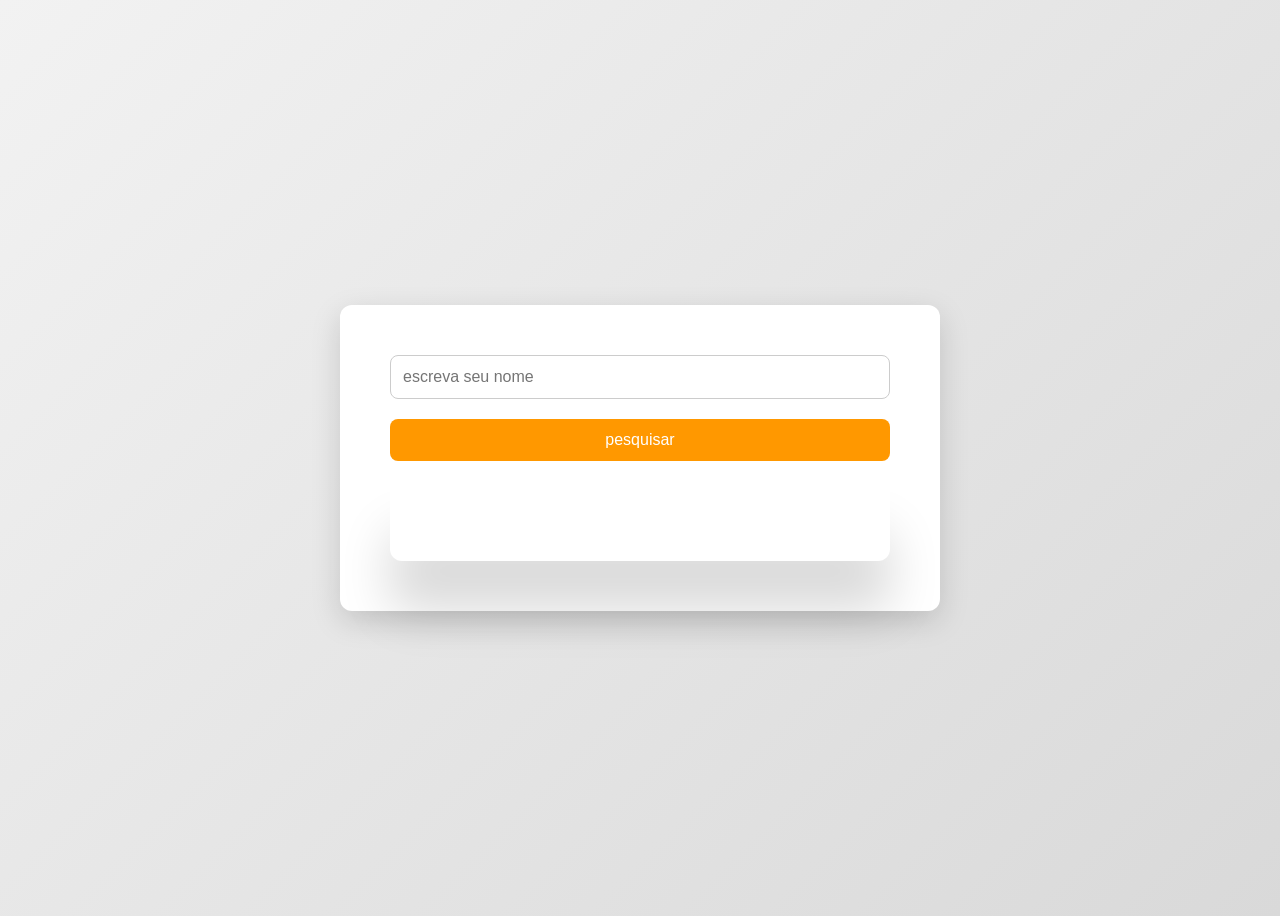
==== src/index.html @ 490bab75 "primeiro commit" ====
<!DOCTYPE html>
<html lang="pt-BR">
<head>
    <meta charset="UTF-8">
    <meta name="viewport" content="width=device-width, initial-scale=1.0">
    <title>Document</title>
    <link rel="stylesheet" href="style.css">
    <link rel="stylesheet" href="style.css">
</head>
<body>
    <div id="container">
    <input type="text" id="texto" placeholder="escreva seu nome ">
    
<button onclick="buscarPessoa()">pesquisar</button>
    
 <div id="resultado"></div>
     </div>
    <script src="script.js"></script>
</body>
</html>
---- src/style.css ----
/* FUNDO DA TELA */
body {
  height: 100vh;
  background: linear-gradient(135deg, #f2f2f2, #d9d9d9);

  display: flex;
  align-items: center;
  justify-content: center;
}

/* CARD / LOGIN BOX */
#container {
  background: white;
  padding: 50px;
  width: 500px;

  border-radius: 12px;
  box-shadow: 0px 10px 30px rgba(0, 0, 0, 0.15);

  display: flex;
  flex-direction: column;
  gap: 20px;
}

/* INPUT */
#texto {
  padding: 12px;
  font-size: 16px;

  border-radius: 8px;
  border: 1px solid #ccc;

  outline: none;
}

/* EFEITO AO CLICAR */
#texto:focus {
  border-color: #ff9800;
}

/* BOTÃO */
button {
  padding: 12px;
  font-size: 16px;

  border: none;
  border-radius: 8px;

  background: #ff9800;
  color: white;

  cursor: pointer;
  transition: 0.3s;
}

/* HOVER DO BOTÃO */
button:hover {
  background: #e68900;
}
/* Resultado */
#resultado {
  
  background: #fff;
  padding: 40px;
  border-radius: 12px;
  box-shadow: 0 50px 50px rgba(0, 0, 0, 0.15);
  text-align: center;
}
---- src/style.css ----
/* FUNDO DA TELA */
body {
  height: 100vh;
  background: linear-gradient(135deg, #f2f2f2, #d9d9d9);

  display: flex;
  align-items: center;
  justify-content: center;
}

/* CARD / LOGIN BOX */
#container {
  background: white;
  padding: 50px;
  width: 500px;

  border-radius: 12px;
  box-shadow: 0px 10px 30px rgba(0, 0, 0, 0.15);

  display: flex;
  flex-direction: column;
  gap: 20px;
}

/* INPUT */
#texto {
  padding: 12px;
  font-size: 16px;

  border-radius: 8px;
  border: 1px solid #ccc;

  outline: none;
}

/* EFEITO AO CLICAR */
#texto:focus {
  border-color: #ff9800;
}

/* BOTÃO */
button {
  padding: 12px;
  font-size: 16px;

  border: none;
  border-radius: 8px;

  background: #ff9800;
  color: white;

  cursor: pointer;
  transition: 0.3s;
}

/* HOVER DO BOTÃO */
button:hover {
  background: #e68900;
}
/* Resultado */
#resultado {
  
  background: #fff;
  padding: 40px;
  border-radius: 12px;
  box-shadow: 0 50px 50px rgba(0, 0, 0, 0.15);
  text-align: center;
}
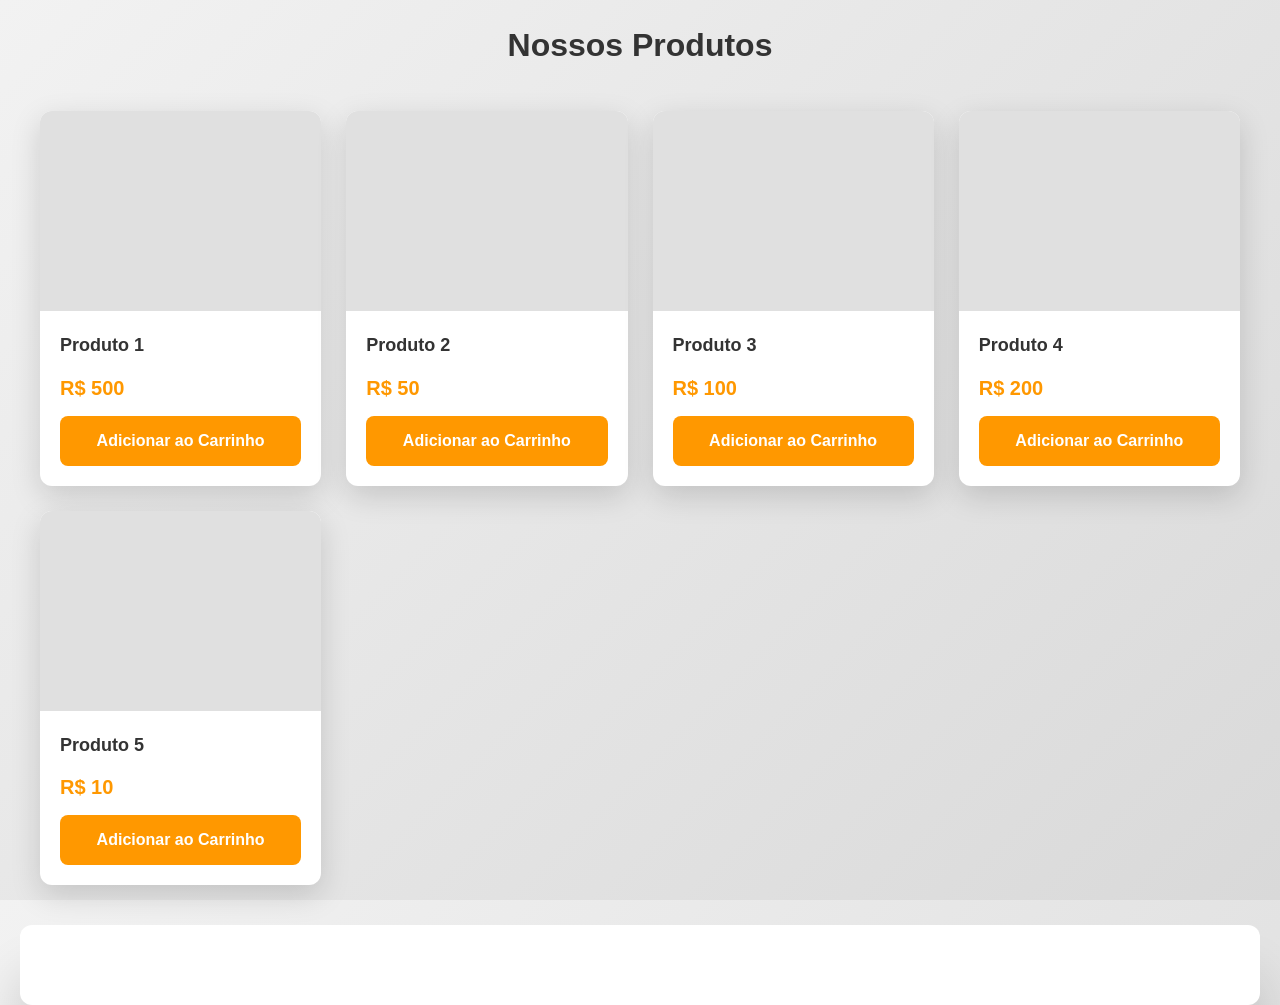
==== commit 437cff7d: "fix:altera html,css para exemplo de ecomeerce" ====
--- a/src/index.html
+++ b/src/index.html
@@ -4,17 +4,68 @@
     <meta charset="UTF-8">
     <meta name="viewport" content="width=device-width, initial-scale=1.0">
     <title>Document</title>
-    <link rel="stylesheet" href="style.css">
+    <link rel="stylesheet" href="resset.css">
     <link rel="stylesheet" href="style.css">
 </head>
 <body>
-    <div id="container">
-    <input type="text" id="texto" placeholder="escreva seu nome ">
-    
-<button onclick="buscarPessoa()">pesquisar</button>
-    
- <div id="resultado"></div>
-     </div>
+    <!-- GRID DE PRODUTOS -->
+    <main id="container-produtos">
+        <h1>Nossos Produtos</h1>
+        
+        <div id="grid-produtos">
+            <!-- Produto 1 -->
+            <div class="produto">
+                <div class="produto-imagem" style="background-image: url('')"></div>
+                <div class="produto-info">
+                    <h2 class="produto-nome">Produto 1</h2>
+                    <p class="produto-preco">R$ 500</p>
+                    <button class="btn-adicionar">Adicionar ao Carrinho</button>
+                </div>
+            </div>
+
+            <!-- Produto 2 -->
+            <div class="produto">
+                <div class="produto-imagem" style="background-image: url('')"></div>
+                <div class="produto-info">
+                    <h2 class="produto-nome">Produto 2</h2>
+                    <p class="produto-preco">R$ 50</p>
+                    <button class="btn-adicionar">Adicionar ao Carrinho</button>
+                </div>
+            </div>
+
+            <!-- Produto 3 -->
+            <div class="produto">
+                <div class="produto-imagem" style="background-image: url('')"></div>
+                <div class="produto-info">
+                    <h2 class="produto-nome">Produto 3</h2>
+                    <p class="produto-preco">R$ 100</p>
+                    <button class="btn-adicionar">Adicionar ao Carrinho</button>
+                </div>
+            </div>
+
+            <!-- Produto 4 -->
+            <div class="produto">
+                <div class="produto-imagem" style="background-image: url('')"></div>
+                <div class="produto-info">
+                    <h2 class="produto-nome">Produto 4</h2>
+                    <p class="produto-preco">R$ 200</p> 
+                    <button class="btn-adicionar">Adicionar ao Carrinho</button>
+                </div>
+            </div>
+
+            <!-- Produto 5 -->
+            <div class="produto">
+                <div class="produto-imagem" style="background-image: url('')"></div>
+                <div class="produto-info">
+                    <h2 class="produto-nome">Produto 5</h2>
+                    <p class="produto-preco">R$ 10</p>
+                    <button class="btn-adicionar">Adicionar ao Carrinho</button>
+                </div>
+            </div>
+        </div>
+    </main>
+
+    <div id="resultado"></div>
     <script src="script.js"></script>
 </body>
 </html>
--- a/src/resset.css
+++ b/src/resset.css
@@ -0,0 +1,49 @@
+/* Reset CSS Básico */
+
+* {
+  margin: 0;
+  padding: 0;
+  box-sizing: border-box;
+}
+
+html, body {
+  width: 100%;
+  height: 100%;
+}
+
+body {
+  font-family: Arial, sans-serif;
+  line-height: 1.6;
+  color: #333;
+}
+
+h1, h2, h3, h4, h5, h6 {
+  font-weight: normal;
+  margin: 0;
+}
+
+a {
+  text-decoration: none;
+  color: inherit;
+}
+
+ul, ol, li {
+  list-style: none;
+}
+
+img {
+  max-width: 100%;
+  display: block;
+}
+
+button {
+  background: none;
+  border: none;
+  cursor: pointer;
+  font: inherit;
+}
+
+input, textarea, select {
+  font: inherit;
+  border: none;
+}
--- a/src/style.css
+++ b/src/style.css
@@ -1,12 +1,103 @@
 
 /* FUNDO DA TELA */
 body {
-  height: 100vh;
   background: linear-gradient(135deg, #f2f2f2, #d9d9d9);
+  font-family: Arial, sans-serif;
+  padding: 20px;
+}
 
+/* CONTAINER PRINCIPAL DE PRODUTOS */
+#container-produtos {
+  max-width: 1200px;
+  margin: 0 auto;
+}
+
+#container-produtos h1 {
+  text-align: center;
+  color: #333;
+  margin-bottom: 40px;
+  font-size: 32px;
+  font-weight: bold;
+}
+
+/* GRID DE PRODUTOS */
+#grid-produtos {
+  display: grid;
+  grid-template-columns: repeat(auto-fit, minmax(250px, 1fr));
+  gap: 25px;
+  margin-bottom: 40px;
+}
+
+/* CARD DO PRODUTO */
+.produto {
+  background: white;
+  border-radius: 12px;
+  box-shadow: 0px 10px 30px rgba(0, 0, 0, 0.15);
+  overflow: hidden;
+  transition: transform 0.3s, box-shadow 0.3s;
   display: flex;
-  align-items: center;
-  justify-content: center;
+  flex-direction: column;
+}
+
+.produto:hover {
+  transform: translateY(-5px);
+  box-shadow: 0px 15px 40px rgba(0, 0, 0, 0.2);
+}
+
+/* IMAGEM DO PRODUTO */
+.produto-imagem {
+  width: 100%;
+  height: 200px;
+  background-color: #e0e0e0;
+  background-size: cover;
+  background-position: center;
+  background-repeat: no-repeat;
+}
+
+/* INFORMAÇÕES DO PRODUTO */
+.produto-info {
+  padding: 20px;
+  display: flex;
+  flex-direction: column;
+  gap: 12px;
+  flex-grow: 1;
+}
+
+.produto-nome {
+  font-size: 18px;
+  font-weight: bold;
+  color: #333;
+  margin: 0;
+}
+
+.produto-preco {
+  font-size: 20px;
+  color: #ff9800;
+  font-weight: bold;
+  margin: 0;
+}
+
+/* BOTÃO ADICIONAR */
+.btn-adicionar {
+  padding: 12px 20px;
+  font-size: 16px;
+  border: none;
+  border-radius: 8px;
+  background: #ff9800;
+  color: white;
+  cursor: pointer;
+  transition: 0.3s;
+  font-weight: bold;
+  width: 100%;
+  margin-top: auto;
+}
+
+.btn-adicionar:hover {
+  background: #e68900;
+}
+
+.btn-adicionar:active {
+  transform: scale(0.98);
 }
 
 /* CARD / LOGIN BOX */
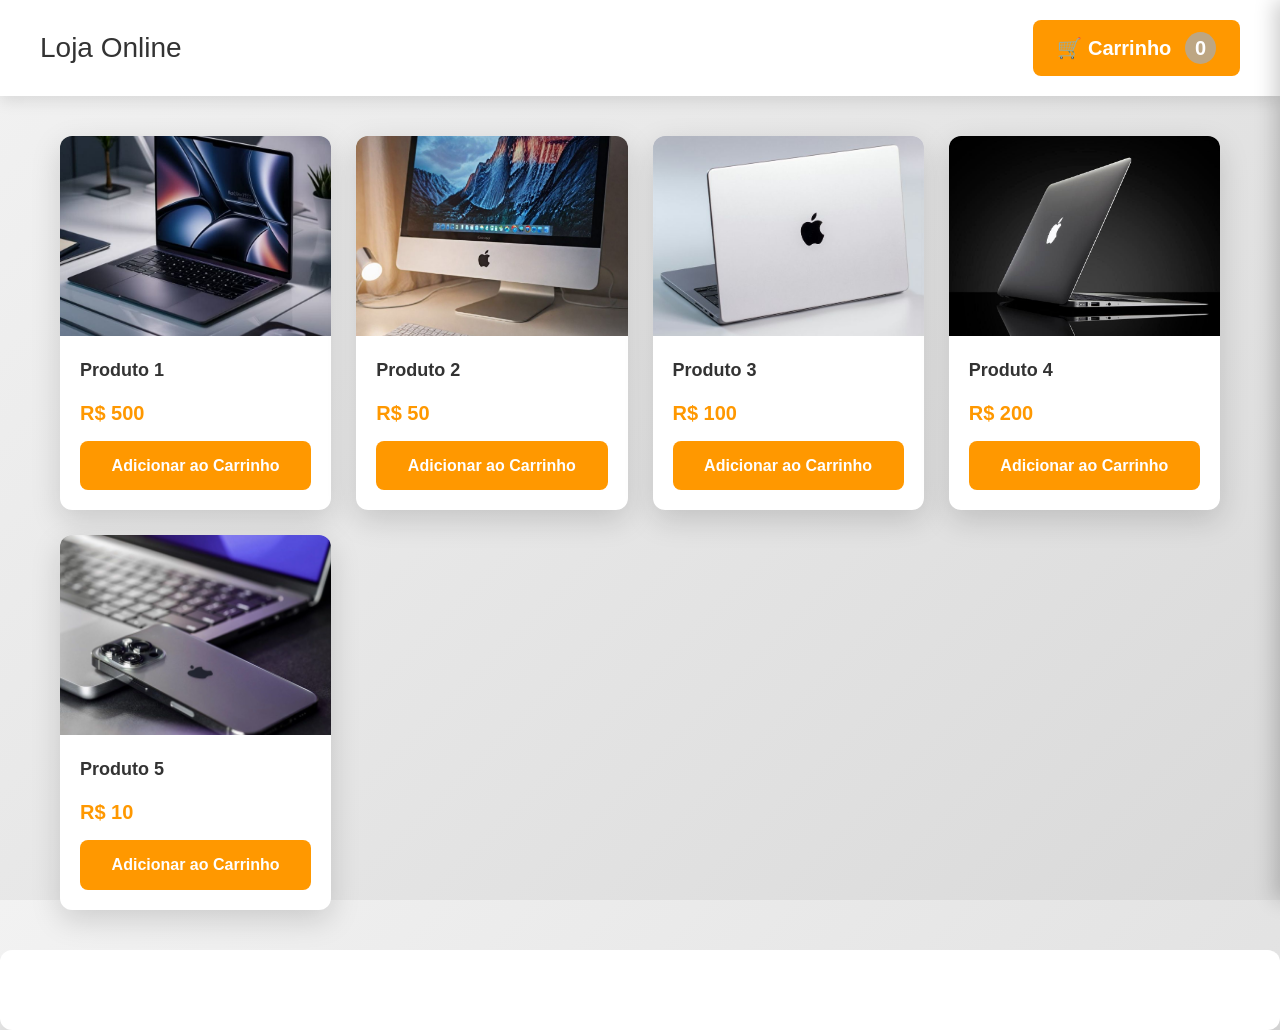
==== commit 32767563: "feat:cria js inicial" ====
--- a/src/index.html
+++ b/src/index.html
@@ -8,14 +8,39 @@
     <link rel="stylesheet" href="style.css">
 </head>
 <body>
+    <!-- HEADER COM CARRINHO -->
+    <header id="header">
+        <h1>Loja Online</h1>
+        <button id="btn-carrinho" class="btn-carrinho">🛒 Carrinho
+            <span id="contador-carrinho">0</span>
+        </button>
+    </header>
+
+    <!-- MODAL DO CARRINHO -->
+    <aside id="modal-carrinho" class="modal-carrinho">
+        <div class="modal-content">
+            <div class="modal-header">
+                <h2>Seu Carrinho</h2>
+                <button id="btn-fechar" class="btn-fechar">✕</button>
+            </div>
+            <div id="lista-carrinho" class="lista-carrinho"></div>
+            <div class="carrinho-total">
+                <h3>Total: <span id="total-preco">R$ 0,00</span></h3>
+                <button class="btn-finalizar">Finalizar Compra</button>
+            </div>
+        </div>
+    </aside>
+
+    <!-- OVERLAY PARA FECHAR MODAL -->
+    <div id="overlay" class="overlay"></div>
+
     <!-- GRID DE PRODUTOS -->
     <main id="container-produtos">
-        <h1>Nossos Produtos</h1>
         
         <div id="grid-produtos">
             <!-- Produto 1 -->
             <div class="produto">
-                <div class="produto-imagem" style="background-image: url('')"></div>
+                <div class="produto-imagem" style="background-image: url('images/imac-one.jpg')"></div>
                 <div class="produto-info">
                     <h2 class="produto-nome">Produto 1</h2>
                     <p class="produto-preco">R$ 500</p>
@@ -25,7 +50,7 @@
 
             <!-- Produto 2 -->
             <div class="produto">
-                <div class="produto-imagem" style="background-image: url('')"></div>
+                <div class="produto-imagem" style="background-image: url('images/imac-two.jpg')"></div>
                 <div class="produto-info">
                     <h2 class="produto-nome">Produto 2</h2>
                     <p class="produto-preco">R$ 50</p>
@@ -35,7 +60,7 @@
 
             <!-- Produto 3 -->
             <div class="produto">
-                <div class="produto-imagem" style="background-image: url('')"></div>
+                <div class="produto-imagem" style="background-image: url('images/imac-thre.jpg')"></div>
                 <div class="produto-info">
                     <h2 class="produto-nome">Produto 3</h2>
                     <p class="produto-preco">R$ 100</p>
@@ -45,7 +70,7 @@
 
             <!-- Produto 4 -->
             <div class="produto">
-                <div class="produto-imagem" style="background-image: url('')"></div>
+                <div class="produto-imagem" style="background-image: url('images/imac-for.jpg')"></div>
                 <div class="produto-info">
                     <h2 class="produto-nome">Produto 4</h2>
                     <p class="produto-preco">R$ 200</p> 
@@ -55,7 +80,7 @@
 
             <!-- Produto 5 -->
             <div class="produto">
-                <div class="produto-imagem" style="background-image: url('')"></div>
+                <div class="produto-imagem" style="background-image: url('images/imac-five.jpg')"></div>
                 <div class="produto-info">
                     <h2 class="produto-nome">Produto 5</h2>
                     <p class="produto-preco">R$ 10</p>
--- a/src/style.css
+++ b/src/style.css
@@ -3,21 +3,187 @@
 body {
   background: linear-gradient(135deg, #f2f2f2, #d9d9d9);
   font-family: Arial, sans-serif;
+  padding: 0;
+  margin: 0;
+}
+
+/* HEADER COM CARRINHO */
+#header {
+  background: white;
+  padding: 20px 40px;
+  display: flex;
+  justify-content: space-between;
+  align-items: center;
+  box-shadow: 0px 5px 15px rgba(0, 0, 0, 0.1);
+  margin-bottom: 40px;
+}
+
+#header h1 {
+  margin: 0;
+  color: #333;
+  font-size: 28px;
+}
+
+.btn-carrinho {
+  font-size: 20px;
+  padding: 12px 24px;
+  background: #ff9800;
+  color: white;
+  border: none;
+  border-radius: 8px;
+  cursor: pointer;
+  transition: 0.3s;
+  font-weight: bold;
+}
+
+.btn-carrinho:hover {
+  background: #e68900;
+  transform: scale(1.05);
+}
+
+/* OVERLAY DO MODAL */
+.overlay {
+  display: none;
+  position: fixed;
+  top: 0;
+  left: 0;
+  width: 100%;
+  height: 100%;
+  background: rgba(0, 0, 0, 0.5);
+  z-index: 999;
+}
+
+.overlay.ativo {
+  display: block;
+}
+
+/* MODAL DO CARRINHO */
+.modal-carrinho {
+  position: fixed;
+  right: -400px;
+  top: 0;
+  width: 400px;
+  height: 100vh;
+  background: white;
+  box-shadow: -5px 0 20px rgba(0, 0, 0, 0.2);
+  transition: right 0.3s ease;
+  z-index: 1000;
+  display: flex;
+  flex-direction: column;
+}
+
+.modal-carrinho.ativo {
+  right: 0;
+}
+
+.modal-content {
+  display: flex;
+  flex-direction: column;
+  height: 100%;
   padding: 20px;
+}
+
+.modal-header {
+  display: flex;
+  justify-content: space-between;
+  align-items: center;
+  margin-bottom: 20px;
+  border-bottom: 2px solid #f0f0f0;
+  padding-bottom: 15px;
+}
+
+.modal-header h2 {
+  margin: 0;
+  color: #333;
+  font-size: 24px;
+}
+
+.btn-fechar {
+  background: none;
+  border: none;
+  font-size: 28px;
+  cursor: pointer;
+  color: #999;
+  transition: 0.3s;
+}
+
+.btn-fechar:hover {
+  color: #333;
+}
+
+.lista-carrinho {
+  flex: 1;
+  overflow-y: auto;
+  margin-bottom: 20px;
+}
+
+.item-carrinho {
+  background: #f9f9f9;
+  padding: 15px;
+  margin-bottom: 10px;
+  border-radius: 8px;
+  border-left: 4px solid #ff9800;
+}
+
+.item-carrinho h4 {
+  margin: 0 0 8px 0;
+  color: #333;
+  font-size: 16px;
+}
+
+.item-carrinho p {
+  margin: 5px 0;
+  color: #666;
+  font-size: 14px;
+}
+
+.item-carrinho-preco {
+  color: #ff9800;
+  font-weight: bold;
+  font-size: 16px;
+}
+
+.carrinho-total {
+  border-top: 2px solid #f0f0f0;
+  padding-top: 15px;
+  display: flex;
+  flex-direction: column;
+  gap: 15px;
+}
+
+.carrinho-total h3 {
+  margin: 0;
+  color: #333;
+  font-size: 20px;
+}
+
+#total-preco {
+  color: #ff9800;
+  font-weight: bold;
+}
+
+.btn-finalizar {
+  padding: 12px 20px;
+  font-size: 16px;
+  background: #ff9800;
+  color: white;
+  border: none;
+  border-radius: 8px;
+  cursor: pointer;
+  font-weight: bold;
+  transition: 0.3s;
+  width: 100%;
+}
+
+.btn-finalizar:hover {
+  background: #e68900;
 }
 
 /* CONTAINER PRINCIPAL DE PRODUTOS */
 #container-produtos {
+  padding: 0 20px;
   max-width: 1200px;
   margin: 0 auto;
-}
-
-#container-produtos h1 {
-  text-align: center;
-  color: #333;
-  margin-bottom: 40px;
-  font-size: 32px;
-  font-weight: bold;
 }
 
 /* GRID DE PRODUTOS */
@@ -157,4 +323,12 @@
   border-radius: 12px;
   box-shadow: 0 50px 50px rgba(0, 0, 0, 0.15);
   text-align: center;
+}
+
+#contador-carrinho {
+  background:#bda683;
+  color: white;
+  border-radius:50%;
+  padding: 5px 10px;
+  margin-left: 8px;
 }
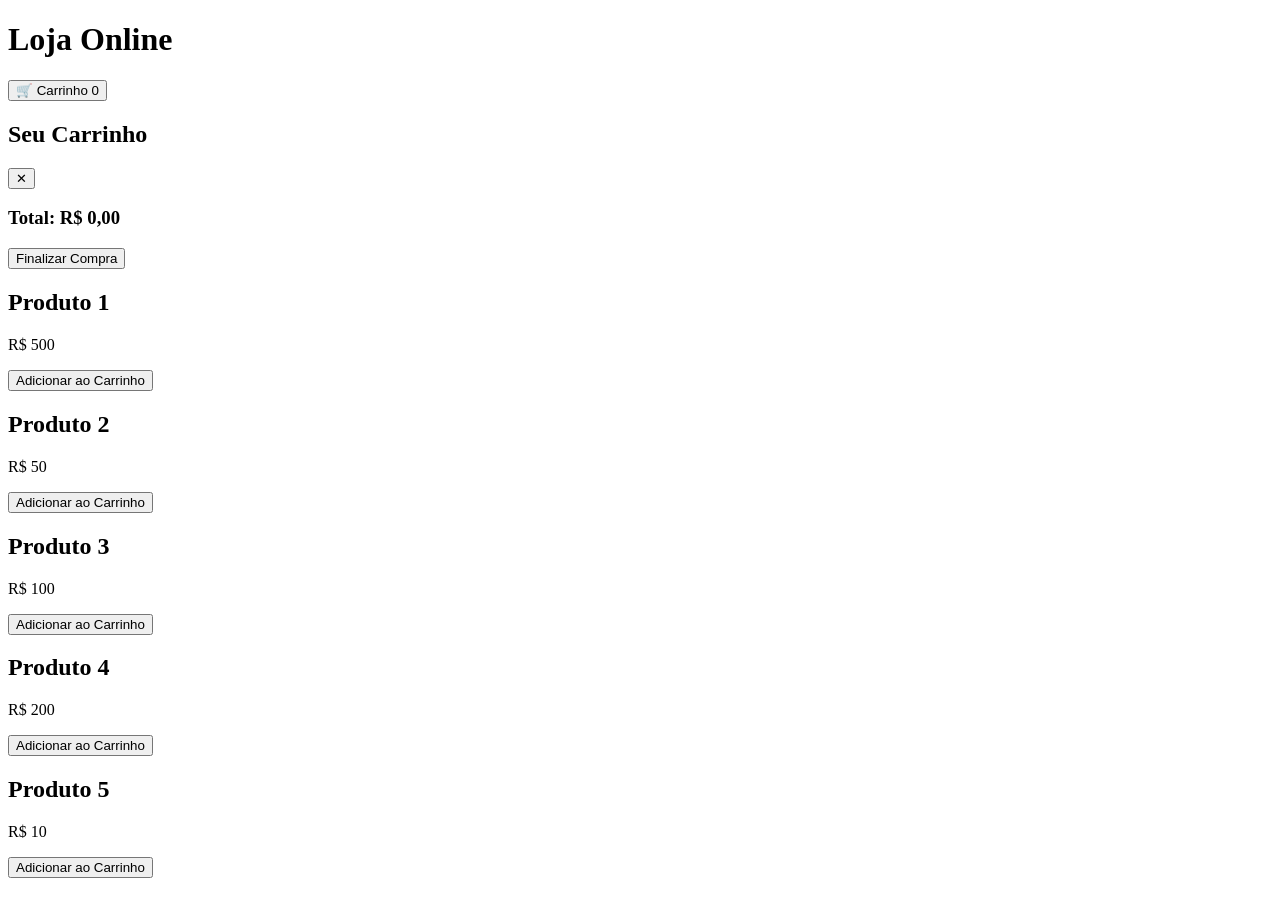
==== commit 9eb39a02: "fix:altera html para abrir deploy" ====
--- a/src/index.html
+++ b/src/index.html
@@ -3,9 +3,9 @@
 <head>
     <meta charset="UTF-8">
     <meta name="viewport" content="width=device-width, initial-scale=1.0">
-    <title>Document</title>
-    <link rel="stylesheet" href="resset.css">
-    <link rel="stylesheet" href="style.css">
+    <title>Loja Online - Carrinho de Compras</title>
+    <link rel="stylesheet" href=".css/reset.css">
+    <link rel="stylesheet" href=".css/style.css">
 </head>
 <body>
     <!-- HEADER COM CARRINHO -->
@@ -91,6 +91,6 @@
     </main>
 
     <div id="resultado"></div>
-    <script src="script.js"></script>
+    <script type="module" src=".js/index.js"></script>
 </body>
 </html>
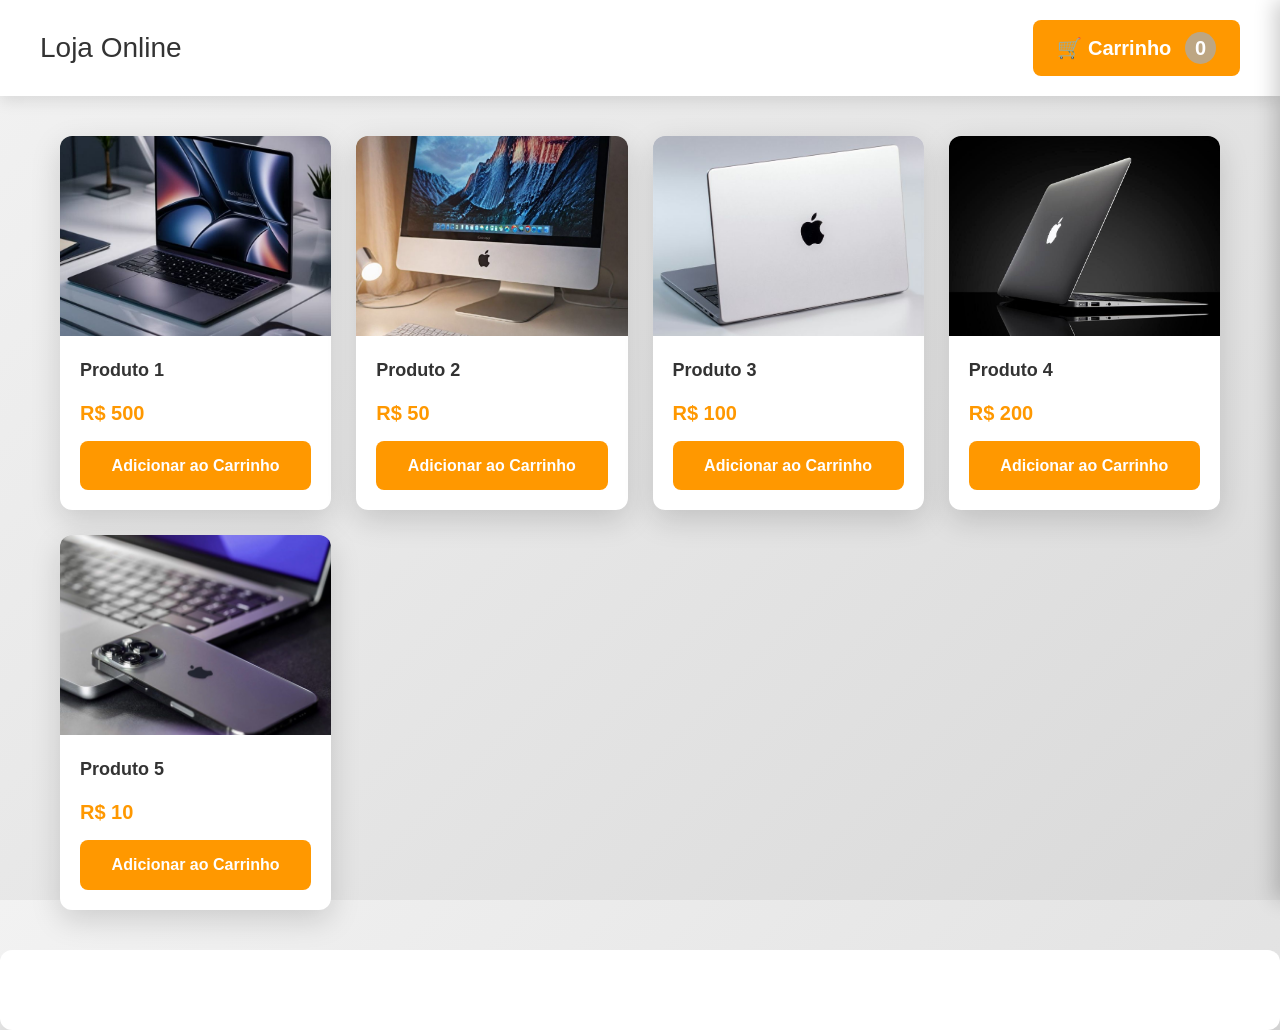
==== commit a56799d9: "fix:altera caminho de pasta para abrir deploy" ====
--- a/src/index.html
+++ b/src/index.html
@@ -4,8 +4,8 @@
     <meta charset="UTF-8">
     <meta name="viewport" content="width=device-width, initial-scale=1.0">
     <title>Loja Online - Carrinho de Compras</title>
-    <link rel="stylesheet" href=".css/reset.css">
-    <link rel="stylesheet" href=".css/style.css">
+    <link rel="stylesheet" href="./css/reset.css">
+    <link rel="stylesheet" href="./css/style.css">
 </head>
 <body>
     <!-- HEADER COM CARRINHO -->
@@ -91,6 +91,6 @@
     </main>
 
     <div id="resultado"></div>
-    <script type="module" src=".js/index.js"></script>
+    <script type="module" src="./js/index.js"></script>
 </body>
 </html>
--- a/src/css/style.css
+++ b/src/css/style.css
@@ -0,0 +1,352 @@
+
+/* FUNDO DA TELA */
+body {
+  background: linear-gradient(135deg, #f2f2f2, #d9d9d9);
+  font-family: Arial, sans-serif;
+  padding: 0;
+  margin: 0;
+}
+
+/* HEADER COM CARRINHO */
+#header {
+  background: white;
+  padding: 20px 40px;
+  display: flex;
+  justify-content: space-between;
+  align-items: center;
+  box-shadow: 0px 5px 15px rgba(0, 0, 0, 0.1);
+  margin-bottom: 40px;
+}
+
+#header h1 {
+  margin: 0;
+  color: #333;
+  font-size: 28px;
+}
+
+.btn-carrinho {
+  font-size: 20px;
+  padding: 12px 24px;
+  background: #ff9800;
+  color: white;
+  border: none;
+  border-radius: 8px;
+  cursor: pointer;
+  transition: 0.3s;
+  font-weight: bold;
+}
+
+.btn-carrinho:hover {
+  background: #e68900;
+  transform: scale(1.05);
+}
+
+/* OVERLAY DO MODAL */
+.overlay {
+  display: none;
+  position: fixed;
+  top: 0;
+  left: 0;
+  width: 100%;
+  height: 100%;
+  background: rgba(0, 0, 0, 0.5);
+  z-index: 999;
+}
+
+.overlay.ativo {
+  display: block;
+}
+
+/* MODAL DO CARRINHO */
+.modal-carrinho {
+  position: fixed;
+  right: -400px;
+  top: 0;
+  width: 400px;
+  height: 100vh;
+  background: white;
+  box-shadow: -5px 0 20px rgba(0, 0, 0, 0.2);
+  transition: right 0.3s ease;
+  z-index: 1000;
+  display: flex;
+  flex-direction: column;
+}
+
+.modal-carrinho.ativo {
+  right: 0;
+}
+
+.modal-content {
+  display: flex;
+  flex-direction: column;
+  height: 100%;
+  padding: 20px;
+}
+
+.modal-header {
+  display: flex;
+  justify-content: space-between;
+  align-items: center;
+  margin-bottom: 20px;
+  border-bottom: 2px solid #f0f0f0;
+  padding-bottom: 15px;
+}
+
+.modal-header h2 {
+  margin: 0;
+  color: #333;
+  font-size: 24px;
+}
+
+.btn-fechar {
+  background: none;
+  border: none;
+  font-size: 28px;
+  cursor: pointer;
+  color: #999;
+  transition: 0.3s;
+}
+
+.btn-fechar:hover {
+  color: #333;
+}
+
+.lista-carrinho {
+  flex: 1;
+  overflow-y: auto;
+  margin-bottom: 20px;
+}
+
+.item-carrinho {
+  background: #f9f9f9;
+  padding: 15px;
+  margin-bottom: 10px;
+  border-radius: 8px;
+  border-left: 4px solid #ff9800;
+}
+
+.item-carrinho h4 {
+  margin: 0 0 8px 0;
+  color: #333;
+  font-size: 16px;
+}
+
+.item-carrinho p {
+  margin: 5px 0;
+  color: #666;
+  font-size: 14px;
+}
+
+.item-carrinho-preco {
+  color: #ff9800;
+  font-weight: bold;
+  font-size: 16px;
+}
+
+.carrinho-total {
+  border-top: 2px solid #f0f0f0;
+  padding-top: 15px;
+  display: flex;
+  flex-direction: column;
+  gap: 15px;
+}
+
+.carrinho-total h3 {
+  margin: 0;
+  color: #333;
+  font-size: 20px;
+}
+
+#total-preco {
+  color: #ff9800;
+  font-weight: bold;
+}
+
+.btn-finalizar {
+  padding: 12px 20px;
+  font-size: 16px;
+  background: #ff9800;
+  color: white;
+  border: none;
+  border-radius: 8px;
+  cursor: pointer;
+  font-weight: bold;
+  transition: 0.3s;
+  width: 100%;
+}
+
+.btn-finalizar:hover {
+  background: #e68900;
+}
+
+/* CONTAINER PRINCIPAL DE PRODUTOS */
+#container-produtos {
+  padding: 0 20px;
+  max-width: 1200px;
+  margin: 0 auto;
+}
+
+/* GRID DE PRODUTOS */
+#grid-produtos {
+  display: grid;
+  grid-template-columns: repeat(auto-fit, minmax(250px, 1fr));
+  gap: 25px;
+  margin-bottom: 40px;
+}
+
+/* CARD DO PRODUTO */
+.produto {
+  background: white;
+  border-radius: 12px;
+  box-shadow: 0px 10px 30px rgba(0, 0, 0, 0.15);
+  overflow: hidden;
+  transition: transform 0.3s, box-shadow 0.3s;
+  display: flex;
+  flex-direction: column;
+}
+
+.produto:hover {
+  transform: translateY(-5px);
+  box-shadow: 0px 15px 40px rgba(0, 0, 0, 0.2);
+}
+
+/* IMAGEM DO PRODUTO */
+.produto-imagem {
+  width: 100%;
+  height: 200px;
+  background-color: #e0e0e0;
+  background-size: cover;
+  background-position: center;
+  background-repeat: no-repeat;
+}
+
+/* INFORMAÇÕES DO PRODUTO */
+.produto-info {
+  padding: 20px;
+  display: flex;
+  flex-direction: column;
+  gap: 12px;
+  flex-grow: 1;
+}
+
+.produto-nome {
+  font-size: 18px;
+  font-weight: bold;
+  color: #333;
+  margin: 0;
+}
+
+.produto-preco {
+  font-size: 20px;
+  color: #ff9800;
+  font-weight: bold;
+  margin: 0;
+}
+
+/* BOTÃO ADICIONAR */
+.btn-adicionar {
+  padding: 12px 20px;
+  font-size: 16px;
+  border: none;
+  border-radius: 8px;
+  background: #ff9800;
+  color: white;
+  cursor: pointer;
+  transition: 0.3s;
+  font-weight: bold;
+  width: 100%;
+  margin-top: auto;
+}
+
+.btn-adicionar:hover {
+  background: #e68900;
+}
+
+.btn-adicionar:active {
+  transform: scale(0.98);
+}
+
+/* CARD / LOGIN BOX */
+#container {
+  background: white;
+  padding: 50px;
+  width: 500px;
+
+  border-radius: 12px;
+  box-shadow: 0px 10px 30px rgba(0, 0, 0, 0.15);
+
+  display: flex;
+  flex-direction: column;
+  gap: 20px;
+}
+
+/* INPUT */
+#texto {
+  padding: 12px;
+  font-size: 16px;
+
+  border-radius: 8px;
+  border: 1px solid #ccc;
+
+  outline: none;
+}
+
+/* EFEITO AO CLICAR */
+#texto:focus {
+  border-color: #ff9800;
+}
+
+/* BOTÃO */
+button {
+  padding: 12px;
+  font-size: 16px;
+
+  border: none;
+  border-radius: 8px;
+
+  background: #ff9800;
+  color: white;
+
+  cursor: pointer;
+  transition: 0.3s;
+}
+
+/* HOVER DO BOTÃO */
+button:hover {
+  background: #e68900;
+}
+
+/* Resultado */
+#resultado {
+  
+  background: #fff;
+  padding: 40px;
+  border-radius: 12px;
+  box-shadow: 0 50px 50px rgba(0, 0, 0, 0.15);
+  text-align: center;
+}
+
+#contador-carrinho {
+  background:#bda683;
+  color: white;
+  border-radius:50%;
+  padding: 5px 10px;
+  margin-left: 8px;
+}
+
+.btn-remover-item {
+  background: #ff5252;
+  color: white;
+  border: none;
+  border-radius: 50%;
+  width: 24px;
+  height: 24px;
+  padding: 0;
+  font-size: 16px;
+  cursor: pointer;
+  transition: 0.3s;
+}
+
+.btn-remover-item:hover {
+  background: #ff1744;
+}
